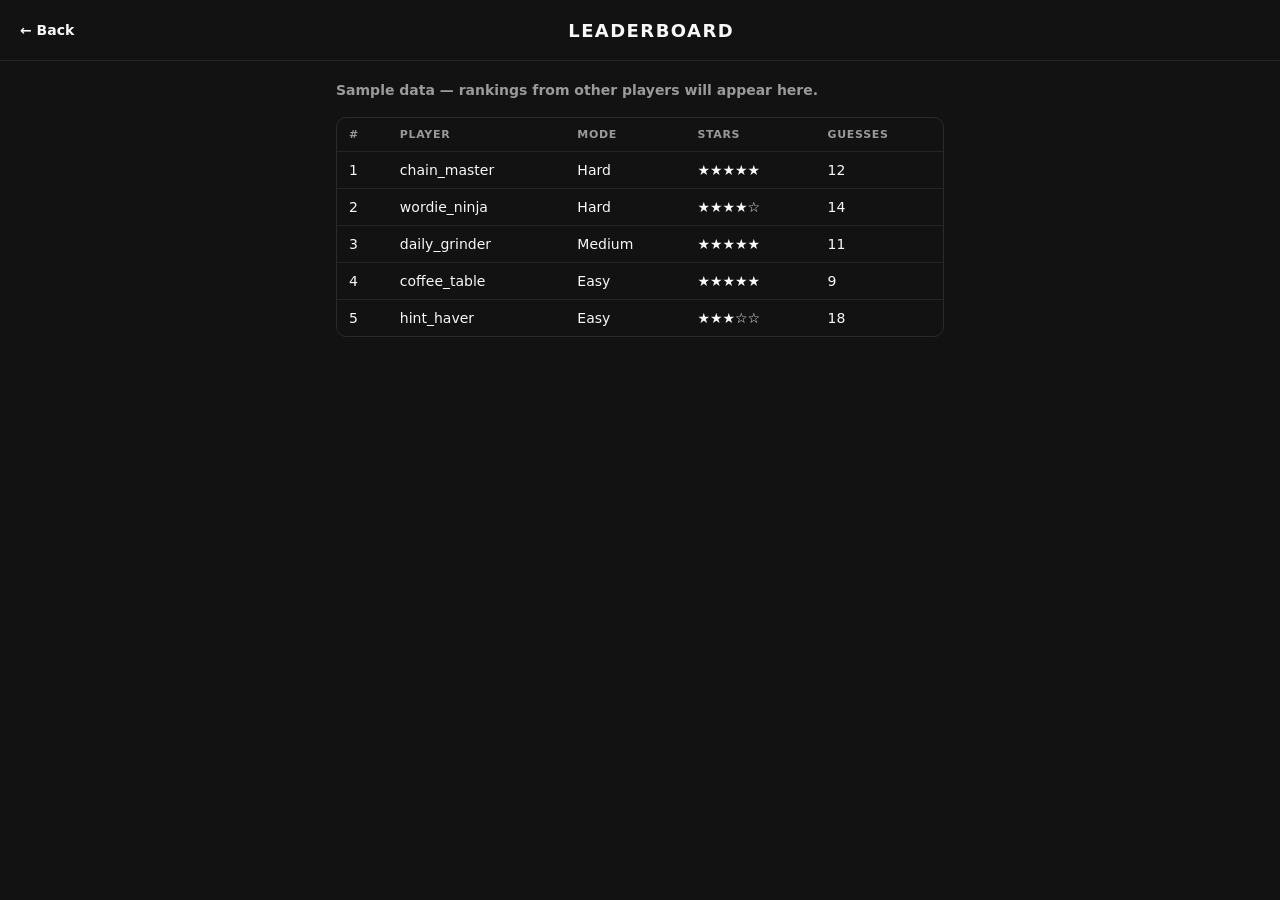
==== leaderboard.html @ 6caaeb25 "UI: toolbar controls, leaderboard page, header New/ENDLESS, endless mode - Center keyboard toolbar: " ====
<!doctype html>
<html lang="en">
  <head>
    <meta charset="UTF-8" />
    <meta name="viewport" content="width=device-width, initial-scale=1.0, maximum-scale=1.0, user-scalable=no" />
    <title>Leaderboard · Wordle Chain</title>
    <link rel="stylesheet" href="./styles.css" />
  </head>
  <body>
    <div class="app app--subpage">
      <header class="header header--subpage">
        <a class="subpageBackLink" href="./index.html" aria-label="Back to game">← Back</a>
        <h1 class="header__title header__title--subpage">Leaderboard</h1>
        <span class="header__trailing header__trailing--spacer" aria-hidden="true"></span>
      </header>

      <main class="subpageMain">
        <p class="subpageNote">Sample data — rankings from other players will appear here.</p>
        <div class="leaderboardTableWrap">
          <table class="leaderboardTable">
            <thead>
              <tr>
                <th scope="col">#</th>
                <th scope="col">Player</th>
                <th scope="col">Mode</th>
                <th scope="col">Stars</th>
                <th scope="col">Guesses</th>
              </tr>
            </thead>
            <tbody>
              <tr>
                <td>1</td>
                <td>chain_master</td>
                <td>Hard</td>
                <td>★★★★★</td>
                <td>12</td>
              </tr>
              <tr>
                <td>2</td>
                <td>wordie_ninja</td>
                <td>Hard</td>
                <td>★★★★☆</td>
                <td>14</td>
              </tr>
              <tr>
                <td>3</td>
                <td>daily_grinder</td>
                <td>Medium</td>
                <td>★★★★★</td>
                <td>11</td>
              </tr>
              <tr>
                <td>4</td>
                <td>coffee_table</td>
                <td>Easy</td>
                <td>★★★★★</td>
                <td>9</td>
              </tr>
              <tr>
                <td>5</td>
                <td>hint_haver</td>
                <td>Easy</td>
                <td>★★★☆☆</td>
                <td>18</td>
              </tr>
            </tbody>
          </table>
        </div>
      </main>
    </div>
  </body>
</html>
---- styles.css ----
:root {
  --bg: #121213;
  --fg: #f8f8f8;
  --muted: #9a9a9a;
  --tile: #3a3a3c;
  --tileBorder: #565758;
  --tileBorderActive: #878a8c;
  --key: #818384;
  --keyFg: #ffffff;
  --green: #538d4e;
  --purple: #7c4dff;
  --yellow: #b59f3b;
  --gray: #3a3a3c;
  --shadow: rgba(0, 0, 0, 0.4);
  --radius: 10px;
  --tileSize: 62px;
  --tileGap: 8px;
  --font: ui-sans-serif, system-ui, -apple-system, Segoe UI, Roboto, Helvetica, Arial, "Apple Color Emoji",
    "Segoe UI Emoji";
}

* {
  box-sizing: border-box;
}

html,
body {
  height: 100%;
}

body {
  margin: 0;
  background: var(--bg);
  color: var(--fg);
  font-family: var(--font);
  overflow-x: hidden;
}

.app {
  min-height: 100%;
  display: flex;
  flex-direction: column;
  width: 100%;
}

.header {
  display: grid;
  grid-template-columns: auto minmax(0, 1fr) auto;
  align-items: center;
  padding: 14px 16px;
  border-bottom: 1px solid rgba(255, 255, 255, 0.08);
  gap: 8px;
}

.header__title {
  margin: 0;
  font-size: 22px;
  letter-spacing: 0.08em;
  text-transform: uppercase;
  justify-self: center;
  text-align: center;
  min-width: 0;
}

.header__leading {
  display: flex;
  justify-content: flex-start;
  align-items: center;
  gap: 8px;
  min-width: 0;
}

.header__trailing {
  display: flex;
  justify-content: flex-end;
  align-items: center;
  gap: 8px;
  min-width: 0;
}

.header__trailing--spacer {
  width: 40px;
  flex: 0 0 auto;
}

.formatPill {
  border: 0;
  margin: 0;
  padding: 8px 2px;
  background: transparent;
  color: var(--muted);
  font: inherit;
  font-weight: 800;
  font-size: 11px;
  letter-spacing: 0.1em;
  cursor: pointer;
  touch-action: manipulation;
  white-space: nowrap;
}

.formatPill:hover {
  opacity: 0.85;
  color: var(--fg);
}

.formatPill[data-active="true"] {
  color: var(--yellow);
}

.header--subpage {
  grid-template-columns: auto minmax(0, 1fr) auto;
}

.subpageBackLink {
  justify-self: start;
  color: var(--fg);
  text-decoration: none;
  font-weight: 700;
  font-size: 14px;
  padding: 8px 4px;
  border-radius: 8px;
}

.subpageBackLink:hover {
  background: rgba(255, 255, 255, 0.08);
}

.header__title--subpage {
  font-size: 18px;
}

.subpageMain {
  flex: 1;
  width: 100%;
  max-width: 640px;
  margin: 0 auto;
  padding: 20px 16px 32px;
}

.subpageNote {
  margin: 0 0 16px;
  color: var(--muted);
  font-weight: 600;
  font-size: 14px;
  line-height: 1.4;
}

.leaderboardTableWrap {
  overflow-x: auto;
  border: 1px solid rgba(255, 255, 255, 0.1);
  border-radius: var(--radius);
}

.leaderboardTable {
  width: 100%;
  border-collapse: collapse;
  font-size: 14px;
}

.leaderboardTable th,
.leaderboardTable td {
  padding: 10px 12px;
  text-align: left;
  border-bottom: 1px solid rgba(255, 255, 255, 0.08);
}

.leaderboardTable th {
  color: var(--muted);
  font-weight: 800;
  text-transform: uppercase;
  font-size: 11px;
  letter-spacing: 0.06em;
}

.leaderboardTable tbody tr:last-child td {
  border-bottom: none;
}

.app--subpage {
  min-height: 100%;
}

.difficultyLabel {
  color: var(--muted);
  font-weight: 700;
  font-size: 12px;
  letter-spacing: 0.04em;
  text-transform: uppercase;
}

.difficultySelect {
  background: transparent;
  color: var(--fg);
  border: 0;
  border-radius: 0;
  padding: 2px 4px;
  font-weight: 700;
  min-width: 0;
  appearance: none;
  -webkit-appearance: none;
  -moz-appearance: none;
  background-image: none;
}

.iconButton {
  border: 0;
  background: transparent;
  color: var(--fg);
  padding: 8px 10px;
  border-radius: 999px;
  font-weight: 700;
  cursor: pointer;
  touch-action: manipulation;
}

.iconButton:hover {
  background: transparent;
  opacity: 0.82;
}

.answerFab {
  position: fixed;
  right: 16px;
  bottom: 16px;
  z-index: 40;
  border: 0;
  background: transparent;
  color: rgba(255, 255, 255, 0.72);
  border-radius: 999px;
  padding: 8px 12px;
  font-weight: 700;
  cursor: pointer;
  touch-action: manipulation;
}

.answerFab:hover {
  background: transparent;
  opacity: 0.85;
}

.main {
  flex: 1;
  display: flex;
  flex-direction: column;
  align-items: center;
  padding: 18px 12px 24px;
  gap: 18px;
  width: 100%;
}

.board {
  width: min(620px, 100%);
}

.history {
  display: grid;
  gap: var(--tileGap);
  margin-bottom: 10px;
}

.chainConnector {
  width: 2px;
  height: 26px;
  margin: -2px auto 2px;
  border-radius: 999px;
  background: rgba(255, 255, 255, 0.28);
}

.chainDivider {
  width: 2px;
  height: 26px;
  margin: 4px auto 12px;
  border-radius: 999px;
  background: rgba(255, 255, 255, 0.28);
  display: none;
}

.chainDivider[data-show="true"] {
  display: block;
}

.grid {
  display: grid;
  grid-template-rows: repeat(5, 1fr);
  gap: var(--tileGap);
}

.row {
  display: grid;
  gap: var(--tileGap);
  justify-content: center;
}

.status {
  margin: 10px 0 0;
  text-align: center;
  color: var(--muted);
  font-weight: 700;
}

.tile {
  width: var(--tileSize);
  height: var(--tileSize);
  border: 2px solid var(--tileBorder);
  border-radius: 8px;
  display: grid;
  place-items: center;
  text-transform: uppercase;
  font-weight: 800;
  font-size: 28px;
  line-height: 1;
  user-select: none;
  background: transparent;
}

.tile[data-state="active"] {
  border-color: var(--tileBorderActive);
}

.tile[data-state="green"] {
  background: var(--green);
  border-color: var(--green);
}

.tile[data-state="purple"] {
  background: var(--purple);
  border-color: var(--purple);
}

.tile[data-state="yellow"] {
  background: var(--yellow);
  border-color: var(--yellow);
}

.tile[data-state="gray"] {
  background: var(--gray);
  border-color: var(--gray);
}

.keyboard {
  position: relative;
  width: min(560px, 100%);
  display: flex;
  flex-direction: column;
  gap: 8px;
  padding-inline: 4px;
}

.keyboardToolbar {
  display: flex;
  justify-content: center;
  width: 100%;
  margin-bottom: 4px;
}

.keyboardToolbar__group {
  display: grid;
  grid-template-columns: repeat(3, auto);
  column-gap: 24px;
  row-gap: 6px;
  justify-content: center;
  justify-items: center;
  align-items: center;
  width: max-content;
  max-width: 100%;
  margin-inline: auto;
}

.difficultySelect--toolbar {
  text-align: center;
  text-align-last: center;
}

.toolbarIconLink {
  display: inline-flex;
  align-items: center;
  justify-content: center;
  flex: 0 0 auto;
  width: 40px;
  height: 40px;
  border-radius: 999px;
  border: 0;
  background: transparent;
  color: var(--fg);
  text-decoration: none;
  touch-action: manipulation;
}

.toolbarIconLink:hover {
  background: transparent;
  opacity: 0.82;
}

.toolbarIconLink__icon {
  display: flex;
  line-height: 0;
}

.mobileAnswerFlash {
  display: none;
  margin: 0;
  text-align: center;
  font-size: 12px;
  color: rgba(255, 255, 255, 0.82);
  opacity: 0;
  transition: opacity 160ms ease;
  pointer-events: none;
}

.mobileAnswerFlash[data-show="true"] {
  opacity: 1;
}

.keyboard__row {
  display: flex;
  gap: 6px;
  justify-content: center;
}

.key {
  flex: 1;
  max-width: 44px;
  min-width: 30px;
  height: 52px;
  border-radius: 10px;
  border: 0;
  background: var(--key);
  color: var(--keyFg);
  font-weight: 800;
  letter-spacing: 0.02em;
  cursor: pointer;
  text-transform: uppercase;
  overflow: hidden;
  text-overflow: clip;
  touch-action: manipulation;
}

.key[data-wide="true"] {
  flex: 1.4;
  max-width: 72px;
}

.key:hover {
  filter: brightness(1.06);
}

.key[data-state="green"] {
  background: var(--green);
}

.key[data-state="purple"] {
  background: var(--purple);
}

.key[data-state="yellow"] {
  background: var(--yellow);
}

.key[data-state="gray"] {
  background: var(--gray);
}

.toast {
  position: fixed;
  top: 68px;
  left: 50%;
  transform: translateX(-50%);
  background: rgba(248, 248, 248, 0.92);
  color: #111;
  padding: 10px 12px;
  border-radius: 12px;
  font-weight: 700;
  box-shadow: 0 12px 30px var(--shadow);
  opacity: 0;
  pointer-events: none;
  transition: opacity 140ms ease;
}

.toast[data-show="true"] {
  opacity: 1;
}

.modalOverlay {
  position: fixed;
  inset: 0;
  background: rgba(0, 0, 0, 0.55);
  display: grid;
  place-items: center;
  padding: 16px;
}

.modalOverlay.hidden {
  display: none;
}

.howToOverlay {
  z-index: 60;
  background: rgba(0, 0, 0, 0.55);
}

.modal {
  width: min(420px, 100%);
  background: #1b1b1c;
  border: 1px solid rgba(255, 255, 255, 0.14);
  border-radius: var(--radius);
  box-shadow: 0 20px 60px var(--shadow);
  padding: 16px;
}

/* How-to dialog: must beat `.modal` (same element has both classes; `.modal` comes first in cascade). */
.modal.howToModal {
  width: min(420px, 100%);
  max-height: min(88vh, 100%);
  overflow-y: auto;
  -webkit-overflow-scrolling: touch;
  background: #1b1b1c;
  color: rgba(248, 248, 248, 0.92);
  border: 1px solid rgba(255, 255, 255, 0.14);
  border-radius: var(--radius);
  box-shadow: 0 20px 60px var(--shadow);
  padding: 24px 22px 20px;
}

.modal.howToModal .modal__title {
  margin: 0 0 16px;
  font-size: 20px;
  font-weight: 700;
  letter-spacing: -0.01em;
  color: var(--fg);
}

.modal.howToModal .howToBody {
  margin: 0 0 20px;
  color: rgba(248, 248, 248, 0.88);
  font-size: 15px;
  line-height: 1.5;
}

.modal.howToModal .howToBody > p {
  margin: 0 0 12px;
}

.modal.howToModal .howToBody > p:last-child {
  margin-bottom: 0;
}

.modal.howToModal .howToExamplesLabel {
  margin-bottom: 8px !important;
  font-weight: 700;
  color: var(--fg);
}

.modal.howToModal .chainExamplePairs {
  margin: 0 0 16px;
  padding: 14px 16px;
  background: var(--tile);
  border-radius: var(--radius);
  border: 1px solid var(--tileBorder);
  display: flex;
  flex-direction: column;
  gap: 16px;
}

.modal.howToModal .chainExamplePair {
  margin: 0;
}

.modal.howToModal .chainExamplePair .chainWords,
.modal.howToModal .chainExamplePair .chainPhrases {
  margin: 0;
}

.modal.howToModal .chainWords {
  font-weight: 700;
  letter-spacing: 0.01em;
  font-size: 15px;
  color: #f8f8f8;
}

.modal.howToModal .chainPhrases {
  margin-top: 6px !important;
  color: var(--muted);
  font-size: 14px;
  font-weight: 600;
}

.modal.howToModal .howToActions {
  justify-content: stretch;
}

.modal.howToModal .howToActions .primaryButton {
  flex: 1;
  border-radius: 999px;
  padding: 12px 18px;
  font-weight: 700;
  font-size: 15px;
  border: 0;
  background: #6aaa64;
  color: #ffffff;
  box-shadow: none;
}

.modal.howToModal .howToActions .primaryButton:hover {
  filter: brightness(1.08);
}

.modal.howToModal .howToActions .primaryButton:active {
  filter: brightness(0.94);
}

.modal__title {
  margin: 0 0 10px;
  font-size: 18px;
}

.modal__body {
  margin: 0 0 16px;
  color: rgba(255, 255, 255, 0.86);
}

.modal__actions {
  display: flex;
  gap: 10px;
  justify-content: flex-end;
}

.primaryButton,
.secondaryButton {
  border-radius: 12px;
  padding: 10px 12px;
  font-weight: 800;
  cursor: pointer;
}

.primaryButton {
  border: 0;
  background: rgba(255, 255, 255, 0.9);
  color: #111;
}

.secondaryButton {
  border: 1px solid rgba(255, 255, 255, 0.18);
  background: transparent;
  color: var(--fg);
}

.hiddenSection {
  display: none !important;
}

.celebration {
  display: grid;
  place-items: center;
  gap: 10px;
}

.celebrationText {
  margin: 0;
  font-weight: 800;
  color: var(--fg);
}

.starRating {
  display: flex;
  gap: 6px;
  align-items: center;
  justify-content: center;
  min-height: 36px;
}

.star {
  font-size: 30px;
  line-height: 1;
  color: rgba(255, 255, 255, 0.28);
  transform: scale(0.9);
}

.star[data-on="true"] {
  color: #facc15;
  animation: starPop 260ms ease forwards;
}

.ratingMeta {
  margin: 0;
  color: var(--muted);
  font-weight: 700;
}

.confettiLayer {
  position: fixed;
  inset: 0;
  pointer-events: none;
  overflow: hidden;
  z-index: 50;
}

.confettiPiece {
  position: absolute;
  top: -10px;
  width: 8px;
  height: 12px;
  opacity: 0.9;
  animation: confettiFall 1400ms linear forwards;
}

@keyframes confettiFall {
  0% {
    transform: translateY(0) rotate(0deg);
  }
  100% {
    transform: translateY(105vh) rotate(720deg);
    opacity: 0.1;
  }
}

@keyframes starPop {
  0% {
    transform: scale(0.5) rotate(-10deg);
    opacity: 0.2;
  }
  60% {
    transform: scale(1.2) rotate(8deg);
    opacity: 1;
  }
  100% {
    transform: scale(1) rotate(0deg);
    opacity: 1;
  }
}

@media (max-width: 420px) {
  :root {
    --tileSize: 38px;
    --tileGap: 5px;
  }
  .header {
    grid-template-columns: auto minmax(0, 1fr) auto;
    gap: 6px;
    padding: 8px 10px;
  }
  .header__title {
    font-size: 16px;
  }
  .formatPill {
    font-size: 10px;
    letter-spacing: 0.08em;
    padding: 6px 0;
  }
  .difficultySelect {
    min-width: 0;
    padding: 2px 4px;
    font-size: 12px;
  }
  .keyboardToolbar__group {
    column-gap: 18px;
  }
  .toolbarIconLink {
    width: 36px;
    height: 36px;
  }
  .iconButton {
    padding: 6px 8px;
    font-size: 12px;
  }
  .main {
    padding: 8px 8px 14px;
    gap: 10px;
  }
  .board {
    width: 100%;
  }
  .status {
    font-size: 11px;
    line-height: 1.3;
    margin-top: 6px;
    max-width: 100%;
    white-space: normal;
  }
  .keyboard {
    width: min(100%, 420px);
    gap: 5px;
    padding-inline: 0;
  }
  .keyboard__row {
    gap: 3px;
  }
  .tile {
    font-size: 20px;
  }
  .key {
    height: 40px;
    min-width: 0;
    max-width: none;
    flex: 1 1 0;
    font-size: 12px;
    padding: 0;
  }
  .key[data-wide="true"] {
    max-width: none;
    flex: 1.5 1 0;
    font-size: 10px;
    letter-spacing: 0;
  }
  .answerFab {
    display: none;
  }
}

@media (max-width: 768px) {
  html,
  body {
    overflow: hidden;
  }
  .header {
    padding: 10px 12px;
  }
  .header__title {
    font-size: 20px;
  }
  .board {
    width: min(620px, calc(100vw - 20px));
  }
  .keyboard {
    position: fixed;
    left: 0;
    right: 0;
    bottom: calc(env(safe-area-inset-bottom) + 24px);
    width: 100%;
    margin: 0;
    padding: 8px 8px calc(12px + env(safe-area-inset-bottom));
    background: rgba(18, 18, 19, 0.96);
    border-top: 1px solid rgba(255, 255, 255, 0.08);
    z-index: 20;
    isolation: isolate;
  }
  .status {
    font-size: 13px;
  }
  .main {
    padding-bottom: 318px;
    overflow-y: auto;
    width: 100%;
  }
  .mobileAnswerFlash {
    display: block;
    position: absolute;
    left: 0;
    right: 0;
    bottom: -20px;
  }
  .answerFab {
    display: none;
  }
}
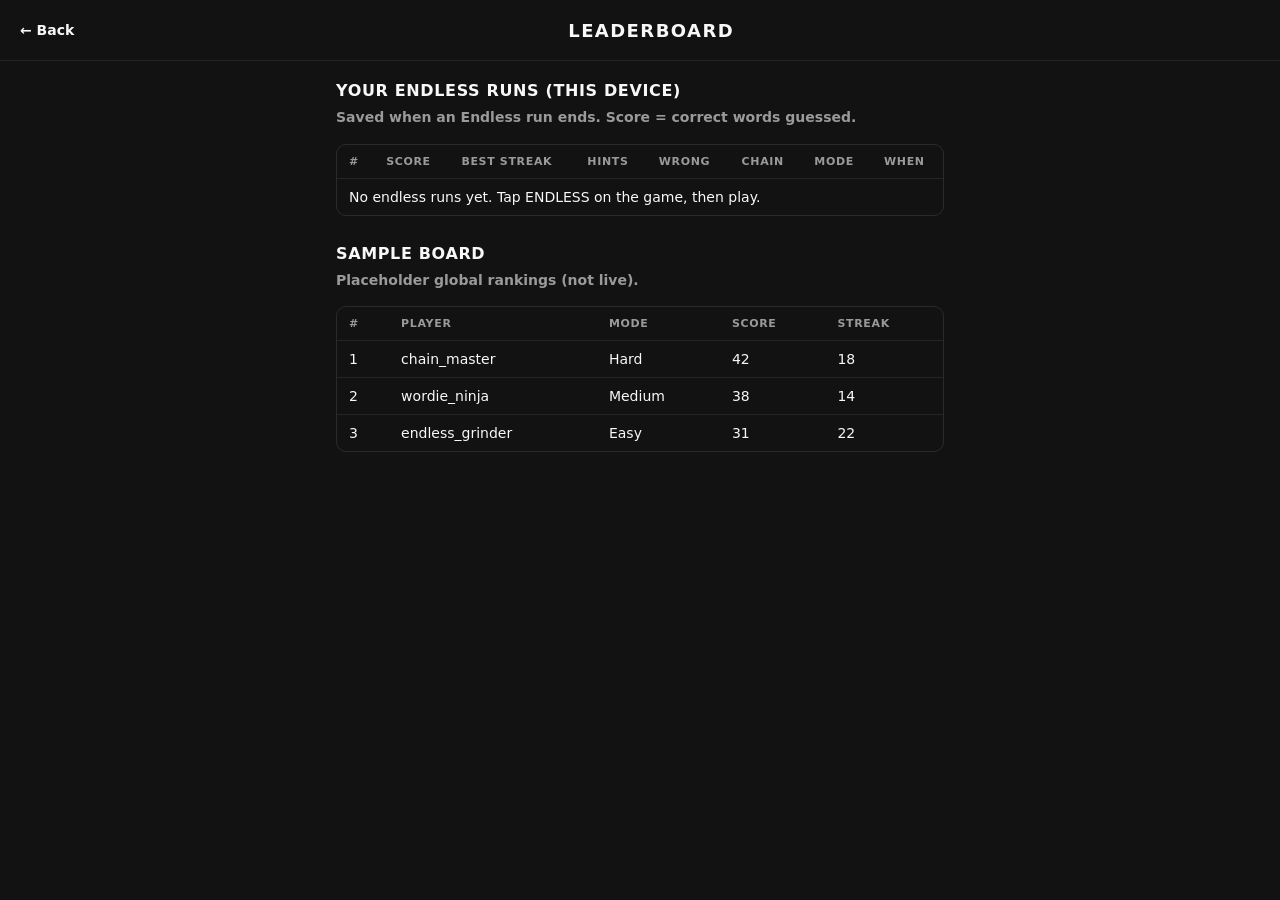
==== commit 993b774d: "Endless mode, phrase graph, new chain datasets, UI polish - Add phraseGraph with relaxed endless see" ====
--- a/leaderboard.html
+++ b/leaderboard.html
@@ -15,7 +15,28 @@
       </header>
 
       <main class="subpageMain">
-        <p class="subpageNote">Sample data — rankings from other players will appear here.</p>
+        <h2 class="subpageH2">Your Endless runs (this device)</h2>
+        <p class="subpageNote">Saved when an Endless run ends. Score = correct words guessed.</p>
+        <div class="leaderboardTableWrap">
+          <table class="leaderboardTable">
+            <thead>
+              <tr>
+                <th scope="col">#</th>
+                <th scope="col">Score</th>
+                <th scope="col">Best streak</th>
+                <th scope="col">Hints</th>
+                <th scope="col">Wrong</th>
+                <th scope="col">Chain</th>
+                <th scope="col">Mode</th>
+                <th scope="col">When</th>
+              </tr>
+            </thead>
+            <tbody id="endlessLocalBody"></tbody>
+          </table>
+        </div>
+
+        <h2 class="subpageH2 subpageH2--spaced">Sample board</h2>
+        <p class="subpageNote">Placeholder global rankings (not live).</p>
         <div class="leaderboardTableWrap">
           <table class="leaderboardTable">
             <thead>
@@ -23,8 +44,8 @@
                 <th scope="col">#</th>
                 <th scope="col">Player</th>
                 <th scope="col">Mode</th>
-                <th scope="col">Stars</th>
-                <th scope="col">Guesses</th>
+                <th scope="col">Score</th>
+                <th scope="col">Streak</th>
               </tr>
             </thead>
             <tbody>
@@ -32,41 +53,77 @@
                 <td>1</td>
                 <td>chain_master</td>
                 <td>Hard</td>
-                <td>★★★★★</td>
-                <td>12</td>
+                <td>42</td>
+                <td>18</td>
               </tr>
               <tr>
                 <td>2</td>
                 <td>wordie_ninja</td>
-                <td>Hard</td>
-                <td>★★★★☆</td>
+                <td>Medium</td>
+                <td>38</td>
                 <td>14</td>
               </tr>
               <tr>
                 <td>3</td>
-                <td>daily_grinder</td>
-                <td>Medium</td>
-                <td>★★★★★</td>
-                <td>11</td>
-              </tr>
-              <tr>
-                <td>4</td>
-                <td>coffee_table</td>
+                <td>endless_grinder</td>
                 <td>Easy</td>
-                <td>★★★★★</td>
-                <td>9</td>
-              </tr>
-              <tr>
-                <td>5</td>
-                <td>hint_haver</td>
-                <td>Easy</td>
-                <td>★★★☆☆</td>
-                <td>18</td>
+                <td>31</td>
+                <td>22</td>
               </tr>
             </tbody>
           </table>
         </div>
       </main>
     </div>
+    <script>
+      (function () {
+        var KEY = "wordleChainEndlessLeaderboard";
+        var tbody = document.getElementById("endlessLocalBody");
+        if (!tbody) return;
+        var list = [];
+        try {
+          list = JSON.parse(localStorage.getItem(KEY) || "[]");
+        } catch (e) {
+          list = [];
+        }
+        if (!list.length) {
+          tbody.innerHTML =
+            '<tr><td colspan="8">No endless runs yet. Tap ENDLESS on the game, then play.</td></tr>';
+          return;
+        }
+        function esc(s) {
+          return String(s)
+            .replace(/&/g, "&amp;")
+            .replace(/</g, "&lt;")
+            .replace(/>/g, "&gt;")
+            .replace(/"/g, "&quot;");
+        }
+        tbody.innerHTML = list
+          .slice(0, 25)
+          .map(function (e, i) {
+            var when = e.at ? new Date(e.at).toLocaleString() : "—";
+            return (
+              "<tr><td>" +
+              (i + 1) +
+              "</td><td>" +
+              esc(e.score) +
+              "</td><td>" +
+              esc(e.bestStreak) +
+              "</td><td>" +
+              esc(e.hints) +
+              "</td><td>" +
+              esc(e.wrongWords) +
+              "</td><td>" +
+              esc(e.chainLen) +
+              "</td><td>" +
+              esc(e.mode) +
+              "</td><td>" +
+              esc(when) +
+              "</td></tr>"
+            );
+          })
+          .join("");
+      })();
+    </script>
   </body>
 </html>
--- a/styles.css
+++ b/styles.css
@@ -145,6 +145,19 @@
   line-height: 1.4;
 }
 
+.subpageH2 {
+  margin: 0 0 8px;
+  font-size: 16px;
+  font-weight: 800;
+  letter-spacing: 0.04em;
+  text-transform: uppercase;
+  color: var(--fg);
+}
+
+.subpageH2--spaced {
+  margin-top: 28px;
+}
+
 .leaderboardTableWrap {
   overflow-x: auto;
   border: 1px solid rgba(255, 255, 255, 0.1);
@@ -250,6 +263,65 @@
 
 .board {
   width: min(620px, 100%);
+}
+
+.endlessProgress {
+  margin: 0 0 10px;
+  padding: 0;
+  background: transparent;
+  border: none;
+  border-radius: 0;
+}
+
+.endlessProgress__row {
+  display: flex;
+  align-items: baseline;
+  justify-content: center;
+  gap: 10px;
+  margin-bottom: 8px;
+}
+
+.endlessProgress__count {
+  font-size: 28px;
+  font-weight: 800;
+  font-variant-numeric: tabular-nums;
+  color: var(--fg);
+}
+
+.endlessProgress__label {
+  font-size: 13px;
+  font-weight: 600;
+  letter-spacing: 0.06em;
+  text-transform: uppercase;
+  color: var(--muted);
+}
+
+.endlessProgress__chips {
+  display: flex;
+  flex-wrap: wrap;
+  gap: 4px;
+  justify-content: center;
+  align-items: center;
+  min-height: 14px;
+}
+
+.endlessProgress__chip {
+  width: 10px;
+  height: 10px;
+  border-radius: 2px;
+  background: var(--green);
+  box-shadow: 0 0 0 1px rgba(0, 0, 0, 0.25);
+}
+
+.endlessSolvedPreview {
+  margin-bottom: 10px;
+}
+
+.endlessProgress__more {
+  font-size: 12px;
+  font-weight: 700;
+  color: var(--muted);
+  margin-left: 4px;
 }
 
 .history {
@@ -616,6 +688,7 @@
 .modal__body {
   margin: 0 0 16px;
   color: rgba(255, 255, 255, 0.86);
+  white-space: pre-wrap;
 }
 
 .modal__actions {
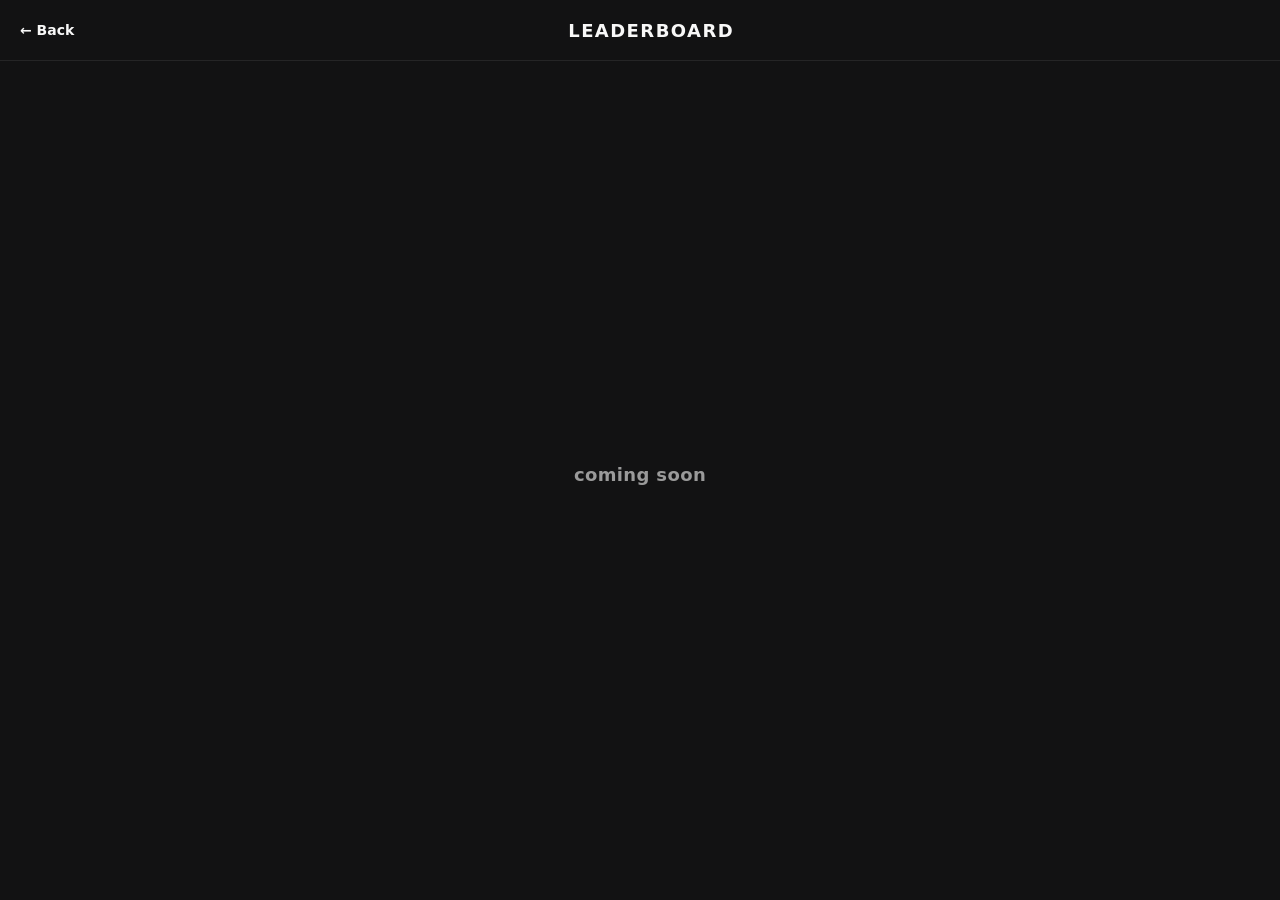
==== commit 6956b6b2: "Endless/Frenzy phrase bounds, Frenzy timers, hard starter hint - phraseGraph: per-difficulty word le" ====
--- a/leaderboard.html
+++ b/leaderboard.html
@@ -14,116 +14,9 @@
         <span class="header__trailing header__trailing--spacer" aria-hidden="true"></span>
       </header>
 
-      <main class="subpageMain">
-        <h2 class="subpageH2">Your Endless runs (this device)</h2>
-        <p class="subpageNote">Saved when an Endless run ends. Score = correct words guessed.</p>
-        <div class="leaderboardTableWrap">
-          <table class="leaderboardTable">
-            <thead>
-              <tr>
-                <th scope="col">#</th>
-                <th scope="col">Score</th>
-                <th scope="col">Best streak</th>
-                <th scope="col">Hints</th>
-                <th scope="col">Wrong</th>
-                <th scope="col">Chain</th>
-                <th scope="col">Mode</th>
-                <th scope="col">When</th>
-              </tr>
-            </thead>
-            <tbody id="endlessLocalBody"></tbody>
-          </table>
-        </div>
-
-        <h2 class="subpageH2 subpageH2--spaced">Sample board</h2>
-        <p class="subpageNote">Placeholder global rankings (not live).</p>
-        <div class="leaderboardTableWrap">
-          <table class="leaderboardTable">
-            <thead>
-              <tr>
-                <th scope="col">#</th>
-                <th scope="col">Player</th>
-                <th scope="col">Mode</th>
-                <th scope="col">Score</th>
-                <th scope="col">Streak</th>
-              </tr>
-            </thead>
-            <tbody>
-              <tr>
-                <td>1</td>
-                <td>chain_master</td>
-                <td>Hard</td>
-                <td>42</td>
-                <td>18</td>
-              </tr>
-              <tr>
-                <td>2</td>
-                <td>wordie_ninja</td>
-                <td>Medium</td>
-                <td>38</td>
-                <td>14</td>
-              </tr>
-              <tr>
-                <td>3</td>
-                <td>endless_grinder</td>
-                <td>Easy</td>
-                <td>31</td>
-                <td>22</td>
-              </tr>
-            </tbody>
-          </table>
-        </div>
+      <main class="subpageMain subpageMain--centered">
+        <p class="subpageComingSoon">coming soon</p>
       </main>
     </div>
-    <script>
-      (function () {
-        var KEY = "wordleChainEndlessLeaderboard";
-        var tbody = document.getElementById("endlessLocalBody");
-        if (!tbody) return;
-        var list = [];
-        try {
-          list = JSON.parse(localStorage.getItem(KEY) || "[]");
-        } catch (e) {
-          list = [];
-        }
-        if (!list.length) {
-          tbody.innerHTML =
-            '<tr><td colspan="8">No endless runs yet. Tap ENDLESS on the game, then play.</td></tr>';
-          return;
-        }
-        function esc(s) {
-          return String(s)
-            .replace(/&/g, "&amp;")
-            .replace(/</g, "&lt;")
-            .replace(/>/g, "&gt;")
-            .replace(/"/g, "&quot;");
-        }
-        tbody.innerHTML = list
-          .slice(0, 25)
-          .map(function (e, i) {
-            var when = e.at ? new Date(e.at).toLocaleString() : "—";
-            return (
-              "<tr><td>" +
-              (i + 1) +
-              "</td><td>" +
-              esc(e.score) +
-              "</td><td>" +
-              esc(e.bestStreak) +
-              "</td><td>" +
-              esc(e.hints) +
-              "</td><td>" +
-              esc(e.wrongWords) +
-              "</td><td>" +
-              esc(e.chainLen) +
-              "</td><td>" +
-              esc(e.mode) +
-              "</td><td>" +
-              esc(when) +
-              "</td></tr>"
-            );
-          })
-          .join("");
-      })();
-    </script>
   </body>
 </html>
--- a/styles.css
+++ b/styles.css
@@ -107,6 +107,103 @@
   color: var(--yellow);
 }
 
+.gameFormatWrap {
+  position: relative;
+  display: flex;
+  justify-content: flex-end;
+}
+
+.gameFormatMenu {
+  position: absolute;
+  right: 0;
+  top: calc(100% + 4px);
+  z-index: 60;
+  min-width: 0;
+  padding: 6px 0 0;
+  display: flex;
+  flex-direction: column;
+  align-items: flex-end;
+  gap: 2px;
+  background: transparent;
+  border: 0;
+  box-shadow: none;
+  opacity: 1;
+  visibility: visible;
+  pointer-events: auto;
+}
+
+.gameFormatMenu.hiddenSection {
+  display: flex !important;
+  opacity: 0 !important;
+  visibility: hidden !important;
+  pointer-events: none !important;
+  height: 0 !important;
+  min-height: 0 !important;
+  padding: 0 !important;
+  margin: 0 !important;
+  overflow: hidden !important;
+}
+
+.gameFormatMenu__item {
+  margin: 0;
+  border: 0;
+  border-radius: 0;
+  padding: 4px 0;
+  background: transparent;
+  color: var(--muted);
+  font: inherit;
+  font-weight: 800;
+  font-size: 11px;
+  letter-spacing: 0.1em;
+  text-align: right;
+  text-transform: uppercase;
+  cursor: pointer;
+  touch-action: manipulation;
+  transform: translateY(0);
+  transition: color 0.12s ease, transform 0.18s ease, opacity 0.18s ease;
+}
+
+.gameFormatMenu:not(.hiddenSection) .gameFormatMenu__item {
+  animation: gameFormatDrop 0.22s ease-out backwards;
+}
+
+.gameFormatMenu:not(.hiddenSection) .gameFormatMenu__item:nth-child(1) {
+  animation-delay: 0ms;
+}
+
+.gameFormatMenu:not(.hiddenSection) .gameFormatMenu__item:nth-child(2) {
+  animation-delay: 0.04s;
+}
+
+.gameFormatMenu:not(.hiddenSection) .gameFormatMenu__item:nth-child(3) {
+  animation-delay: 0.08s;
+}
+
+@keyframes gameFormatDrop {
+  from {
+    opacity: 0;
+    transform: translateY(-6px);
+  }
+  to {
+    opacity: 1;
+    transform: translateY(0);
+  }
+}
+
+.gameFormatMenu__item:hover {
+  color: var(--fg);
+}
+
+.frenzyTimer {
+  margin: 0 0 10px;
+  text-align: center;
+  font-weight: 800;
+  font-size: 15px;
+  letter-spacing: 0.06em;
+  color: var(--yellow);
+  min-height: 1.35em;
+}
+
 .header--subpage {
   grid-template-columns: auto minmax(0, 1fr) auto;
 }
@@ -137,6 +234,21 @@
   padding: 20px 16px 32px;
 }
 
+.subpageMain--centered {
+  display: flex;
+  align-items: center;
+  justify-content: center;
+  min-height: 40vh;
+}
+
+.subpageComingSoon {
+  margin: 0;
+  font-size: 18px;
+  font-weight: 600;
+  letter-spacing: 0.02em;
+  color: var(--muted);
+}
+
 .subpageNote {
   margin: 0 0 16px;
   color: var(--muted);
@@ -201,18 +313,25 @@
   text-transform: uppercase;
 }
 
-.difficultySelect {
-  background: transparent;
-  color: var(--fg);
+.difficultyToggle {
+  margin: 0;
   border: 0;
-  border-radius: 0;
   padding: 2px 4px;
-  font-weight: 700;
+  background: transparent;
+  color: var(--muted);
+  font: inherit;
+  font-weight: 800;
+  font-size: 11px;
+  letter-spacing: 0.1em;
+  text-transform: uppercase;
+  cursor: pointer;
+  touch-action: manipulation;
   min-width: 0;
-  appearance: none;
-  -webkit-appearance: none;
-  -moz-appearance: none;
-  background-image: none;
+}
+
+.difficultyToggle:hover {
+  color: var(--fg);
+  opacity: 0.92;
 }
 
 .iconButton {
@@ -229,6 +348,23 @@
 .iconButton:hover {
   background: transparent;
   opacity: 0.82;
+}
+
+.hintBtn {
+  display: inline-flex;
+  align-items: baseline;
+  gap: 6px;
+}
+
+.hintBtn__count {
+  font-size: 0.9em;
+  color: var(--muted);
+  font-variant-numeric: tabular-nums;
+}
+
+.status:empty {
+  margin: 0;
+  min-height: 0;
 }
 
 .answerFab {
@@ -438,9 +574,8 @@
   margin-inline: auto;
 }
 
-.difficultySelect--toolbar {
+.difficultyToggle--toolbar {
   text-align: center;
-  text-align-last: center;
 }
 
 .toolbarIconLink {
@@ -819,10 +954,11 @@
     letter-spacing: 0.08em;
     padding: 6px 0;
   }
-  .difficultySelect {
+  .difficultyToggle {
     min-width: 0;
     padding: 2px 4px;
-    font-size: 12px;
+    font-size: 10px;
+    letter-spacing: 0.08em;
   }
   .keyboardToolbar__group {
     column-gap: 18px;
